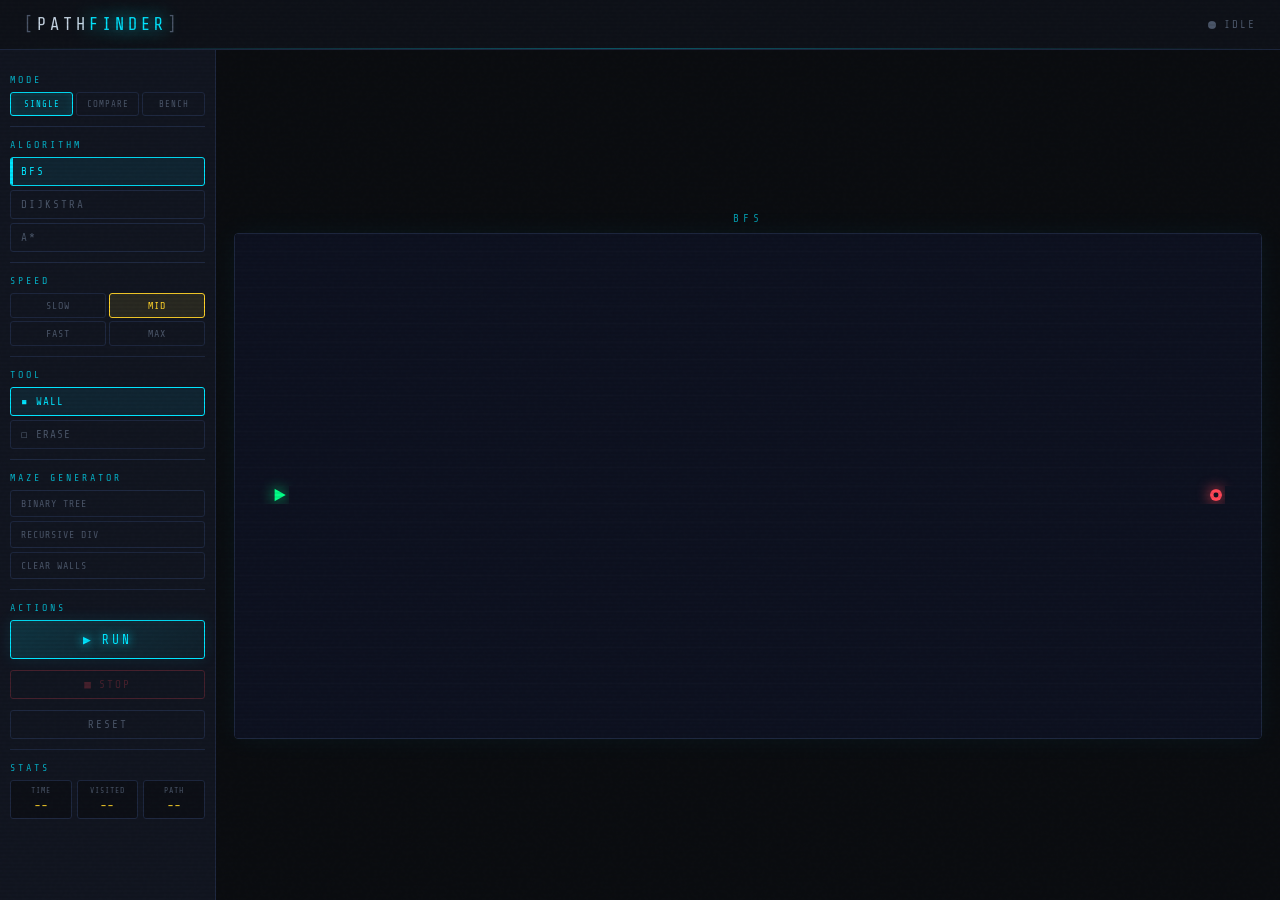
==== frontend/testGrid/Index.html @ 550be2c6 "inita" ====
<!DOCTYPE html>
<html lang="en">
<head>
    <meta charset="UTF-8">
    <meta name="viewport" content="width=device-width, initial-scale=1.0">
    <title>PathFinder — Algorithm Visualizer</title>
    <link rel="preconnect" href="https://fonts.googleapis.com">
    <link href="https://fonts.googleapis.com/css2?family=Share+Tech+Mono&family=Rajdhani:wght@300;500;600;700&display=swap" rel="stylesheet">
    <link rel="stylesheet" href="style.css">
</head>
<body>
    <div class="scanlines"></div>
    <div class="noise"></div>

    <header class="header">
        <div class="logo">
            <span class="logo-bracket">[</span>PATH<span class="logo-accent">FINDER</span><span class="logo-bracket">]</span>
        </div>
        <div class="header-info">
            <span class="status-dot" id="statusDot"></span>
            <span id="statusText">IDLE</span>
        </div>
    </header>

    <main class="main-layout">
        <aside class="control-panel">

            <!-- MODE -->
            <div class="panel-section">
                <div class="section-label">MODE</div>
                <div class="mode-tabs">
                    <button class="mode-tab active" id="tab-single"    onclick="setMode('single')">SINGLE</button>
                    <button class="mode-tab"        id="tab-compare"   onclick="setMode('compare')">COMPARE</button>
                    <button class="mode-tab"        id="tab-benchmark" onclick="setMode('benchmark')">BENCH</button>
                </div>
            </div>

            <!-- ALGO 1 -->
            <div class="panel-section" id="algo1Section">
                <div class="section-label" id="algo1SectionLabel">ALGORITHM</div>
                <div class="algo-buttons">
                    <button class="algo-btn active" data-algo="BFS"      onclick="selectAlgo(this,1)">BFS</button>
                    <button class="algo-btn"        data-algo="Dijkstra" onclick="selectAlgo(this,1)">DIJKSTRA</button>
                    <button class="algo-btn"        data-algo="A*"       onclick="selectAlgo(this,1)">A*</button>
                </div>
                <div class="heuristic-box" id="heuristicBox1" style="display:none">
                    <div class="section-label" style="margin-top:4px;font-size:9px">HEURISTIC</div>
                    <div class="heuristic-buttons">
                        <button class="heur-btn active" data-h="Manhattan"  onclick="selectHeuristic(this,1)">MANHATTAN</button>
                        <button class="heur-btn"        data-h="Euclidean"  onclick="selectHeuristic(this,1)">EUCLIDEAN</button>
                        <button class="heur-btn"        data-h="Chebyshev"  onclick="selectHeuristic(this,1)">CHEBYSHEV</button>
                    </div>
                    <label class="diag-label">
                        <input type="checkbox" id="diagCheck1" checked> DIAGONAL MOVES
                    </label>
                </div>
            </div>

            <!-- ALGO 2 -->
            <div class="panel-section" id="algo2Section" style="display:none">
                <div class="section-label">ALGORITHM · B</div>
                <div class="algo-buttons">
                    <button class="algo-btn2"         data-algo="BFS"      onclick="selectAlgo(this,2)">BFS</button>
                    <button class="algo-btn2 active2" data-algo="Dijkstra" onclick="selectAlgo(this,2)">DIJKSTRA</button>
                    <button class="algo-btn2"         data-algo="A*"       onclick="selectAlgo(this,2)">A*</button>
                </div>
                <div class="heuristic-box" id="heuristicBox2" style="display:none">
                    <div class="section-label" style="margin-top:4px;font-size:9px">HEURISTIC · B</div>
                    <div class="heuristic-buttons">
                        <button class="heur-btn active" data-h="Manhattan"  onclick="selectHeuristic(this,2)">MANHATTAN</button>
                        <button class="heur-btn"        data-h="Euclidean"  onclick="selectHeuristic(this,2)">EUCLIDEAN</button>
                        <button class="heur-btn"        data-h="Chebyshev"  onclick="selectHeuristic(this,2)">CHEBYSHEV</button>
                    </div>
                    <label class="diag-label">
                        <input type="checkbox" id="diagCheck2" checked> DIAGONAL MOVES
                    </label>
                </div>
            </div>

            <!-- BENCH CONFIG -->
            <div class="panel-section" id="benchSection" style="display:none">
                <div class="section-label">BENCHMARK CONFIG</div>
                <p class="bench-info-text">Runs all algo+heuristic combos silently and ranks results by speed, cells visited, and path length.</p>
                <label class="diag-label">
                    <input type="checkbox" id="benchDiagCheck"> ALLOW DIAGONAL
                </label>
            </div>

            <!-- DIAGONAL TOGGLE (A* only) -->
            <div class="panel-section" id="diagonalSection" style="display:none">
                <div class="section-label">A* OPTIONS</div>
                <div class="toggle-row">
                    <span class="toggle-label">DIAGONAL</span>
                    <button class="toggle-btn active" id="diagonalBtn" onclick="toggleDiagonal()">ON</button>
                </div>
            </div>
            <div class="panel-section" id="speedSection">
                <div class="section-label">SPEED</div>
                <div class="speed-buttons">
                    <button class="speed-btn"        data-speed="120" onclick="selectSpeed(this)">SLOW</button>
                    <button class="speed-btn active" data-speed="20"  onclick="selectSpeed(this)">MID</button>
                    <button class="speed-btn"        data-speed="2"   onclick="selectSpeed(this)">FAST</button>
                    <button class="speed-btn"        data-speed="0"   onclick="selectSpeed(this)">MAX</button>
                </div>
            </div>

            <!-- TOOL -->
            <div class="panel-section">
                <div class="section-label">TOOL</div>
                <div class="tool-buttons">
                    <button class="tool-btn active" data-tool="wall"  onclick="selectTool(this)"><span>▪</span> WALL</button>
                    <button class="tool-btn"        data-tool="erase" onclick="selectTool(this)"><span>◻</span> ERASE</button>
                </div>
            </div>

            <!-- MAZE -->
            <div class="panel-section">
                <div class="section-label">MAZE GENERATOR</div>
                <div class="maze-buttons">
                    <button class="maze-btn" onclick="generateMaze('binary')">BINARY TREE</button>
                    <button class="maze-btn" onclick="generateMaze('recursive')">RECURSIVE DIV</button>
                    <button class="maze-btn" onclick="clearWalls()">CLEAR WALLS</button>
                </div>
            </div>

            <!-- ACTIONS -->
            <div class="panel-section">
                <div class="section-label">ACTIONS</div>
                <button class="run-btn"  id="runBtn"  onclick="startVisualization()"><span>▶</span> RUN</button>
                <button class="stop-btn" id="stopBtn" onclick="stopVisualization()" disabled><span>■</span> STOP</button>
                <button class="reset-btn" onclick="resetAll()">RESET</button>
            </div>

            <!-- STATS -->
            <div class="panel-section" id="statsSection">
                <div class="section-label">STATS</div>
                <div class="stats-grid" id="statsGrid">
                    <div class="stat-item"><div class="stat-label">TIME</div><div class="stat-value" id="statTime">--</div></div>
                    <div class="stat-item"><div class="stat-label">VISITED</div><div class="stat-value" id="statVisited">--</div></div>
                    <div class="stat-item"><div class="stat-label">PATH</div><div class="stat-value" id="statPath">--</div></div>
                </div>
                <div id="compareStats" style="display:none">
                    <div class="compare-header-row">
                        <span></span>
                        <span class="c-algo-lbl" id="cAlgo1Label">A</span>
                        <span class="c-algo-lbl" id="cAlgo2Label">B</span>
                    </div>
                    <div class="compare-stat-row"><span class="cstat-label">TIME</span><span class="cstat-val" id="cTime1">--</span><span class="cstat-val" id="cTime2">--</span></div>
                    <div class="compare-stat-row"><span class="cstat-label">VISITED</span><span class="cstat-val" id="cVisited1">--</span><span class="cstat-val" id="cVisited2">--</span></div>
                    <div class="compare-stat-row"><span class="cstat-label">PATH</span><span class="cstat-val" id="cPath1">--</span><span class="cstat-val" id="cPath2">--</span></div>
                </div>
            </div>

        </aside>

        <!-- CONTENT AREA -->
        <div class="content-area">
            <div class="grids-area" id="gridsArea">
                <div class="grid-wrapper" id="gridWrapper1">
                    <div class="grid-label" id="gridLabel1">BFS</div>
                    <canvas id="gridCanvas1" class="grid-canvas"></canvas>
                </div>
                <div class="grid-wrapper hidden" id="gridWrapper2">
                    <div class="grid-label" id="gridLabel2">DIJKSTRA</div>
                    <canvas id="gridCanvas2" class="grid-canvas"></canvas>
                </div>
            </div>

            <!-- BENCHMARK RESULTS -->
            <div class="bench-panel hidden" id="benchPanel">
                <div class="bench-panel-header">
                    <span class="bench-title">BENCHMARK RESULTS</span>
                    <span id="benchSubtitle" class="bench-subtitle"></span>
                </div>
                <div class="bench-progress-row">
                    <div class="bench-progress-track">
                        <div class="bench-progress-fill" id="benchProgressFill"></div>
                    </div>
                    <span class="bench-progress-text" id="benchProgressText">–</span>
                </div>
                <div class="bench-table-scroll">
                    <table class="bench-table" id="benchTable">
                        <thead>
                            <tr>
                                <th>RANK</th>
                                <th>ALGORITHM</th>
                                <th>HEURISTIC</th>
                                <th>DIAG</th>
                                <th>TIME (ms)</th>
                                <th>VISITED</th>
                                <th>PATH LEN</th>
                                <th>STATUS</th>
                            </tr>
                        </thead>
                        <tbody id="benchTableBody"></tbody>
                    </table>
                </div>
            </div>
        </div>

    </main>

    <div class="timer-bar" id="timerBar">
        <span>⏱</span>
        <span id="timerDisplay">00:00.000</span>
    </div>

    <script src="script.js"></script>
</body>
</html>
---- frontend/testGrid/style.css ----
/* ============================================
   PATHFINDER VISUALIZER — CYBERPUNK TERMINAL
   ============================================ */

:root {
    --bg:        #0a0c10;
    --bg2:       #0e1118;
    --panel:     #111520;
    --border:    #1e2840;
    --accent:    #00e5ff;
    --accent2:   #ff4757;
    --accent3:   #ffd32a;
    --green:     #00ff87;
    --purple:    #a855f7;
    --text:      #c8d6e5;
    --text-dim:  #4a5568;
    --font-mono: 'Share Tech Mono', monospace;
    --font-ui:   'Rajdhani', sans-serif;
}

* { margin:0; padding:0; box-sizing:border-box; }

body {
    background: var(--bg);
    color: var(--text);
    font-family: var(--font-ui);
    height: 100vh;
    overflow: hidden;
    display: flex;
    flex-direction: column;
}

/* ── OVERLAY FX ─────────────────────────────────── */
.scanlines {
    position:fixed; inset:0; pointer-events:none; z-index:1000;
    background: repeating-linear-gradient(
        0deg, transparent, transparent 2px,
        rgba(0,0,0,0.07) 2px, rgba(0,0,0,0.07) 4px
    );
}
.noise {
    position:fixed; inset:0; pointer-events:none; z-index:999; opacity:0.35;
    background-image: url("data:image/svg+xml,%3Csvg viewBox='0 0 256 256' xmlns='http://www.w3.org/2000/svg'%3E%3Cfilter id='n'%3E%3CfeTurbulence type='fractalNoise' baseFrequency='0.9' numOctaves='4' stitchTiles='stitch'/%3E%3C/filter%3E%3Crect width='100%25' height='100%25' filter='url(%23n)' opacity='0.04'/%3E%3C/svg%3E");
}

/* ── HEADER ─────────────────────────────────────── */
.header {
    display:flex; align-items:center; justify-content:space-between;
    padding:0 24px; height:50px; flex-shrink:0;
    background:var(--bg2); border-bottom:1px solid var(--border);
    position:relative;
}
.header::after {
    content:''; position:absolute; bottom:0; left:0; right:0; height:1px;
    background:linear-gradient(90deg, transparent, var(--accent), transparent);
    opacity:0.35;
}
.logo          { font-family:var(--font-mono); font-size:17px; letter-spacing:4px; }
.logo-accent   { color:var(--accent); text-shadow:0 0 18px var(--accent); }
.logo-bracket  { color:var(--text-dim); }
.header-info   { display:flex; align-items:center; gap:8px; font-family:var(--font-mono); font-size:11px; color:var(--text-dim); letter-spacing:2px; }

.status-dot          { width:8px; height:8px; border-radius:50%; background:var(--text-dim); transition:all .3s; }
.status-dot.running  { background:var(--accent);  box-shadow:0 0 10px var(--accent);  animation:pulse 1s infinite; }
.status-dot.done     { background:var(--green);   box-shadow:0 0 10px var(--green); }
.status-dot.error    { background:var(--accent2); box-shadow:0 0 10px var(--accent2); }
@keyframes pulse { 0%,100%{opacity:1} 50%{opacity:.3} }

/* ── LAYOUT ─────────────────────────────────────── */
.main-layout  { display:flex; flex:1; overflow:hidden; }
.content-area { flex:1; display:flex; flex-direction:column; overflow:hidden; }

/* ── CONTROL PANEL ──────────────────────────────── */
.control-panel {
    width:216px; flex-shrink:0;
    background:var(--panel); border-right:1px solid var(--border);
    overflow-y:auto; overflow-x:hidden;
    padding:14px 10px; display:flex; flex-direction:column; gap:2px;
}
.control-panel::-webkit-scrollbar       { width:3px; }
.control-panel::-webkit-scrollbar-thumb { background:var(--border); }

.panel-section             { padding:10px 0; border-bottom:1px solid var(--border); display:flex; flex-direction:column; gap:7px; }
.panel-section:last-child  { border-bottom:none; }
.section-label             { font-family:var(--font-mono); font-size:10px; letter-spacing:3px; color:var(--accent); opacity:.75; }

/* ── MODE TABS ──────────────────────────────────── */
.mode-tabs { display:flex; gap:3px; }
.mode-tab {
    flex:1; padding:6px 2px;
    background:transparent; border:1px solid var(--border);
    color:var(--text-dim); font-family:var(--font-mono); font-size:9px; letter-spacing:1px;
    cursor:pointer; transition:all .2s; border-radius:3px;
}
.mode-tab:hover  { border-color:var(--accent); color:var(--accent); }
.mode-tab.active { background:rgba(0,229,255,.1); border-color:var(--accent); color:var(--accent); box-shadow:inset 0 0 8px rgba(0,229,255,.1); }

/* ── ALGO BUTTONS ───────────────────────────────── */
.algo-buttons { display:flex; flex-direction:column; gap:4px; }
.algo-btn, .algo-btn2 {
    padding:7px 10px;
    background:transparent; border:1px solid var(--border);
    color:var(--text-dim); font-family:var(--font-mono); font-size:11px; letter-spacing:2px;
    cursor:pointer; transition:all .2s; border-radius:3px; text-align:left;
    position:relative; overflow:hidden;
}
.algo-btn::before, .algo-btn2::before {
    content:''; position:absolute; left:0; top:0; bottom:0; width:2px;
    background:transparent; transition:.2s;
}
.algo-btn:hover,   .algo-btn2:hover   { border-color:var(--accent); color:var(--text); }
.algo-btn.active                       { background:rgba(0,229,255,.08);  border-color:var(--accent);  color:var(--accent);  }
.algo-btn2.active2                     { background:rgba(168,85,247,.08); border-color:var(--purple);  color:var(--purple);  }
.algo-btn.active::before               { background:var(--accent); }
.algo-btn2.active2::before             { background:var(--purple); }

/* ── HEURISTIC BOX (appears under A* only) ──────── */
.heuristic-box {
    display:flex; flex-direction:column; gap:6px;
    padding-top:8px; margin-top:2px;
    border-top:1px dashed rgba(30,40,64,.9);
}
.heuristic-buttons { display:flex; flex-direction:column; gap:3px; }

.heur-btn {
    padding:5px 8px;
    background:transparent; border:1px solid var(--border);
    color:var(--text-dim); font-family:var(--font-mono); font-size:10px; letter-spacing:1px;
    cursor:pointer; transition:all .2s; border-radius:3px; text-align:left;
    position:relative; overflow:hidden;
}
/* small left accent bar matching algo-btn style */
.heur-btn::before {
    content:''; position:absolute; left:0; top:0; bottom:0; width:2px;
    background:transparent; transition:.2s;
}
.heur-btn:hover            { border-color:var(--accent3); color:var(--accent3); }
/* Grid-1 active → amber */
.heur-btn.active           { background:rgba(255,211,42,.08); border-color:var(--accent3); color:var(--accent3); }
.heur-btn.active::before   { background:var(--accent3); }
/* Grid-2 active → purple */
.heur-btn.active2          { background:rgba(168,85,247,.08); border-color:var(--purple);  color:var(--purple);  }
.heur-btn.active2::before  { background:var(--purple); }

/* ── DIAGONAL CHECKBOX ──────────────────────────── */
.diag-label {
    display:flex; align-items:center; gap:7px;
    font-family:var(--font-mono); font-size:10px;
    color:var(--text-dim); letter-spacing:1px; cursor:pointer;
    padding:4px 0;
}
.diag-label input[type=checkbox] { accent-color:var(--accent); cursor:pointer; width:13px; height:13px; }

/* ── BENCH SECTION ──────────────────────────────── */
.bench-info-text {
    font-family:var(--font-mono); font-size:9px;
    color:var(--text-dim); line-height:1.6; letter-spacing:.5px;
}

/* ── SPEED ──────────────────────────────────────── */
.speed-buttons { display:grid; grid-template-columns:1fr 1fr; gap:3px; }
.speed-btn {
    padding:6px 4px;
    background:transparent; border:1px solid var(--border);
    color:var(--text-dim); font-family:var(--font-mono); font-size:10px; letter-spacing:1px;
    cursor:pointer; transition:all .2s; border-radius:3px;
}
.speed-btn:hover  { border-color:var(--accent3); color:var(--accent3); }
.speed-btn.active { background:rgba(255,211,42,.1); border-color:var(--accent3); color:var(--accent3); }

/* ── TOOL ───────────────────────────────────────── */
.tool-buttons { display:flex; flex-direction:column; gap:4px; }
.tool-btn {
    padding:7px 10px;
    background:transparent; border:1px solid var(--border);
    color:var(--text-dim); font-family:var(--font-mono); font-size:11px; letter-spacing:1px;
    cursor:pointer; transition:all .2s; border-radius:3px; text-align:left;
    display:flex; align-items:center; gap:7px;
}
.tool-btn:hover  { border-color:var(--accent); color:var(--text); }
.tool-btn.active { background:rgba(0,229,255,.08); border-color:var(--accent); color:var(--accent); }

/* ── MAZE ───────────────────────────────────────── */
.maze-buttons { display:flex; flex-direction:column; gap:4px; }
.maze-btn {
    padding:7px 10px;
    background:transparent; border:1px solid var(--border);
    color:var(--text-dim); font-family:var(--font-mono); font-size:10px; letter-spacing:1px;
    cursor:pointer; transition:all .2s; border-radius:3px; text-align:left;
}
.maze-btn:hover { border-color:var(--purple); color:var(--purple); background:rgba(168,85,247,.08); }

/* ── RUN / STOP / RESET ─────────────────────────── */
.run-btn {
    width:100%; padding:11px;
    background:linear-gradient(135deg, rgba(0,229,255,.15), rgba(0,229,255,.05));
    border:1px solid var(--accent); color:var(--accent);
    font-family:var(--font-mono); font-size:13px; letter-spacing:3px;
    cursor:pointer; border-radius:3px; transition:all .2s;
    display:flex; align-items:center; justify-content:center; gap:8px;
    text-shadow:0 0 10px var(--accent); box-shadow:0 0 15px rgba(0,229,255,.1);
}
.run-btn:hover:not(:disabled) { background:rgba(0,229,255,.22); box-shadow:0 0 25px rgba(0,229,255,.3); transform:translateY(-1px); }
.run-btn:disabled              { opacity:.35; cursor:not-allowed; transform:none; }

.stop-btn {
    width:100%; padding:7px; margin-top:4px;
    background:transparent; border:1px solid var(--accent2); color:var(--accent2);
    font-family:var(--font-mono); font-size:11px; letter-spacing:2px;
    cursor:pointer; border-radius:3px; transition:all .2s;
    display:flex; align-items:center; justify-content:center; gap:6px;
}
.stop-btn:hover:not(:disabled) { background:rgba(255,71,87,.15); box-shadow:0 0 15px rgba(255,71,87,.2); }
.stop-btn:disabled              { opacity:.22; cursor:not-allowed; }

.reset-btn {
    width:100%; padding:7px; margin-top:4px;
    background:transparent; border:1px solid var(--border); color:var(--text-dim);
    font-family:var(--font-mono); font-size:11px; letter-spacing:2px;
    cursor:pointer; border-radius:3px; transition:all .2s;
}
.reset-btn:hover { border-color:var(--accent2); color:var(--accent2); background:rgba(255,71,87,.08); }

/* ── STATS ──────────────────────────────────────── */
.stats-grid { display:grid; grid-template-columns:1fr 1fr 1fr; gap:5px; }
.stat-item  { background:rgba(0,0,0,.3); border:1px solid var(--border); border-radius:3px; padding:5px 3px; text-align:center; }
.stat-label { font-family:var(--font-mono); font-size:8px; letter-spacing:1px; color:var(--text-dim); margin-bottom:3px; }
.stat-value { font-family:var(--font-mono); font-size:13px; color:var(--accent3); }

/* ── COMPARE STATS ──────────────────────────────── */
.compare-header-row { display:grid; grid-template-columns:56px 1fr 1fr; gap:4px; }
.c-algo-lbl         { font-family:var(--font-mono); font-size:10px; color:var(--accent); text-align:center; letter-spacing:1px; }
.compare-stat-row   { display:grid; grid-template-columns:56px 1fr 1fr; gap:4px; margin-top:4px; }
.cstat-label        { font-family:var(--font-mono); font-size:9px; color:var(--text-dim); letter-spacing:1px; display:flex; align-items:center; }
.cstat-val          { font-family:var(--font-mono); font-size:11px; color:var(--accent3); text-align:center; background:rgba(0,0,0,.3); border:1px solid var(--border); border-radius:2px; padding:3px; }

/* ── GRIDS AREA ─────────────────────────────────── */
.grids-area {
    flex:1; display:flex; gap:12px; padding:14px;
    align-items:center; justify-content:center; overflow:hidden;
}
.grid-wrapper       { flex:1; display:flex; flex-direction:column; align-items:center; gap:8px; height:100%; justify-content:center; max-height:100%; }
.grid-wrapper.hidden{ display:none; }
.grid-label         { font-family:var(--font-mono); font-size:11px; letter-spacing:4px; color:var(--accent); opacity:.65; }
.grid-canvas {
    border:1px solid var(--border); border-radius:4px; cursor:crosshair; display:block;
    box-shadow:0 0 28px rgba(0,229,255,.05), inset 0 0 28px rgba(0,0,0,.5);
}
.grid-canvas:hover { box-shadow:0 0 40px rgba(0,229,255,.1), inset 0 0 28px rgba(0,0,0,.5); }

/* ── BENCHMARK PANEL ────────────────────────────── */
.bench-panel {
    border-top:1px solid var(--border); background:var(--bg2);
    padding:14px 16px; display:flex; flex-direction:column; gap:10px;
    max-height:52%; overflow:hidden;
}
.bench-panel.hidden { display:none; }

.bench-panel-header { display:flex; align-items:baseline; gap:14px; }
.bench-title        { font-family:var(--font-mono); font-size:12px; letter-spacing:3px; color:var(--accent); }
.bench-subtitle     { font-family:var(--font-mono); font-size:10px; color:var(--text-dim); letter-spacing:1px; }

.bench-progress-row  { display:flex; align-items:center; gap:10px; }
.bench-progress-track{ flex:1; height:4px; background:var(--border); border-radius:2px; overflow:hidden; }
.bench-progress-fill { height:100%; width:0%; background:var(--accent); border-radius:2px; transition:width .3s; box-shadow:0 0 8px var(--accent); }
.bench-progress-text { font-family:var(--font-mono); font-size:10px; color:var(--text-dim); letter-spacing:1px; white-space:nowrap; }

.bench-table-scroll               { overflow-y:auto; flex:1; }
.bench-table-scroll::-webkit-scrollbar       { width:3px; }
.bench-table-scroll::-webkit-scrollbar-thumb { background:var(--border); }

.bench-table    { width:100%; border-collapse:collapse; font-family:var(--font-mono); font-size:11px; }
.bench-table th {
    padding:7px 10px; text-align:left; font-size:9px; letter-spacing:2px;
    color:var(--text-dim); border-bottom:1px solid var(--border);
    position:sticky; top:0; background:var(--bg2); z-index:1;
}
.bench-table td     { padding:7px 10px; border-bottom:1px solid rgba(30,40,64,.5); color:var(--text); vertical-align:middle; }
.bench-table tr:hover td { background:rgba(0,229,255,.03); }

/* rank badges */
.rank-badge { display:inline-flex; align-items:center; justify-content:center; width:22px; height:22px; border-radius:50%; font-size:11px; font-family:var(--font-mono); }
.rank-1     { background:rgba(255,211,42,.2); color:var(--accent3); border:1px solid var(--accent3); }
.rank-2     { background:rgba(200,214,229,.1); color:#a0b0c0;       border:1px solid #4a5568; }
.rank-3     { background:rgba(200,100,40,.1);  color:#cd7f32;       border:1px solid #7a4520; }
.rank-n     { background:rgba(30,40,64,.5);    color:var(--text-dim);border:1px solid var(--border); }

/* algo chips */
.algo-chip      { padding:2px 7px; border-radius:3px; font-size:10px; letter-spacing:1px; }
.algo-chip.bfs  { background:rgba(0,229,255,.1);  color:var(--accent);  border:1px solid rgba(0,229,255,.3); }
.algo-chip.dijk { background:rgba(168,85,247,.1); color:var(--purple);  border:1px solid rgba(168,85,247,.3); }
.algo-chip.astar{ background:rgba(255,211,42,.1); color:var(--accent3); border:1px solid rgba(255,211,42,.3); }

/* status chips */
.status-chip         { padding:2px 7px; border-radius:3px; font-size:9px; letter-spacing:1px; }
.status-chip.found   { background:rgba(0,255,135,.1); color:var(--green);  border:1px solid rgba(0,255,135,.3); }
.status-chip.nofound { background:rgba(255,71,87,.1); color:var(--accent2);border:1px solid rgba(255,71,87,.3); }

.best-cell { color:var(--green); }

/* ── TIMER BAR ──────────────────────────────────── */
.timer-bar {
    position:fixed; bottom:14px; left:50%; transform:translateX(-50%);
    background:var(--panel); border:1px solid var(--border); border-radius:20px;
    padding:5px 18px; font-family:var(--font-mono); font-size:14px; color:var(--accent3);
    display:flex; align-items:center; gap:8px; letter-spacing:3px;
    opacity:0; transition:opacity .3s; pointer-events:none; z-index:100;
}
.timer-bar.visible { opacity:1; }

/* ── BENCHMARK OVERLAY LEGEND ───────────────────── */
.overlay-legend-wrap {
    display: inline-flex;
    align-items: center;
    gap: 8px;
    flex-wrap: wrap;
}
.overlay-legend-dot {
    display: inline-block;
    width: 10px;
    height: 10px;
    border-radius: 2px;
    flex-shrink: 0;
}
.overlay-legend-text {
    font-family: var(--font-mono);
    font-size: 10px;
    letter-spacing: 1px;
}
.overlay-legend-sep {
    color: var(--text-dim);
    font-family: var(--font-mono);
    font-size: 10px;
    margin: 0 2px;
}
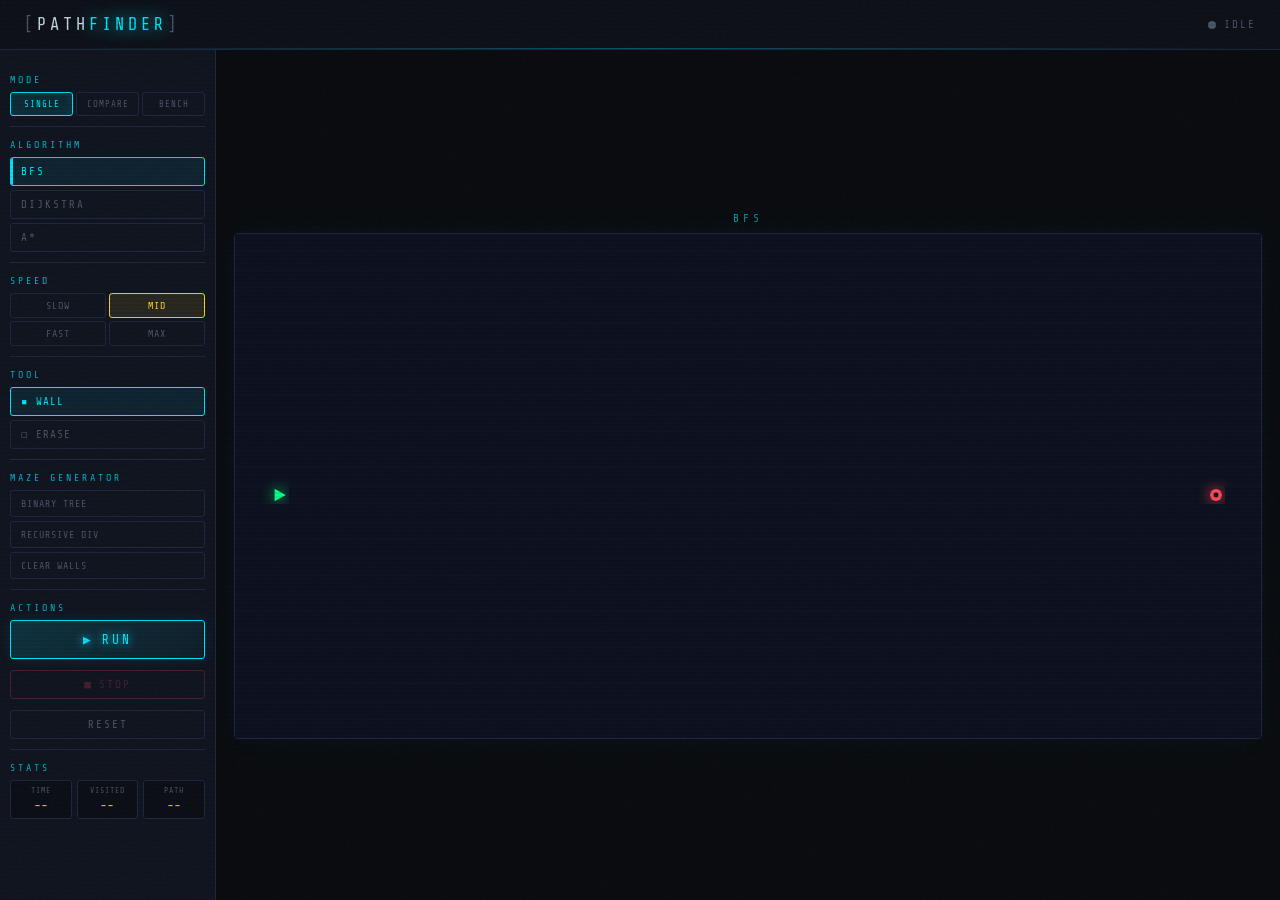
==== commit 8be95ce9: "ui: focus mode — collapse panel during algorithm run - Sections (mode, algo, speed, tool, maze) slid" ====
--- a/frontend/testGrid/Index.html
+++ b/frontend/testGrid/Index.html
@@ -25,8 +25,21 @@
     <main class="main-layout">
         <aside class="control-panel">
 
+            <!-- RUNNING HUD — visible only while algo runs -->
+            <div class="running-hud" id="runningHud">
+                <div class="running-hud-algo" id="runningHudAlgo">BFS</div>
+                <div class="running-hud-live">
+                    <span class="running-hud-label">VISITED</span>
+                    <span class="running-hud-val" id="liveVisited">0</span>
+                </div>
+                <div class="running-hud-live">
+                    <span class="running-hud-label">TIME</span>
+                    <span class="running-hud-val" id="liveTime">00:00.000</span>
+                </div>
+            </div>
+
             <!-- MODE -->
-            <div class="panel-section">
+            <div class="panel-section collapsible">
                 <div class="section-label">MODE</div>
                 <div class="mode-tabs">
                     <button class="mode-tab active" id="tab-single"    onclick="setMode('single')">SINGLE</button>
@@ -36,7 +49,7 @@
             </div>
 
             <!-- ALGO 1 -->
-            <div class="panel-section" id="algo1Section">
+            <div class="panel-section collapsible" id="algo1Section">
                 <div class="section-label" id="algo1SectionLabel">ALGORITHM</div>
                 <div class="algo-buttons">
                     <button class="algo-btn active" data-algo="BFS"      onclick="selectAlgo(this,1)">BFS</button>
@@ -94,7 +107,7 @@
                     <button class="toggle-btn active" id="diagonalBtn" onclick="toggleDiagonal()">ON</button>
                 </div>
             </div>
-            <div class="panel-section" id="speedSection">
+            <div class="panel-section collapsible" id="speedSection">
                 <div class="section-label">SPEED</div>
                 <div class="speed-buttons">
                     <button class="speed-btn"        data-speed="120" onclick="selectSpeed(this)">SLOW</button>
@@ -105,7 +118,7 @@
             </div>
 
             <!-- TOOL -->
-            <div class="panel-section">
+            <div class="panel-section collapsible">
                 <div class="section-label">TOOL</div>
                 <div class="tool-buttons">
                     <button class="tool-btn active" data-tool="wall"  onclick="selectTool(this)"><span>▪</span> WALL</button>
@@ -114,7 +127,7 @@
             </div>
 
             <!-- MAZE -->
-            <div class="panel-section">
+            <div class="panel-section collapsible">
                 <div class="section-label">MAZE GENERATOR</div>
                 <div class="maze-buttons">
                     <button class="maze-btn" onclick="generateMaze('binary')">BINARY TREE</button>
@@ -205,6 +218,7 @@
         <span id="timerDisplay">00:00.000</span>
     </div>
 
+    <script src="config.js"></script>
     <script src="script.js"></script>
 </body>
 </html>
--- a/frontend/testGrid/style.css
+++ b/frontend/testGrid/style.css
@@ -332,4 +332,89 @@
     font-family: var(--font-mono);
     font-size: 10px;
     margin: 0 2px;
+}
+
+/* ── RUNNING HUD ─────────────────────────────────── */
+.running-hud {
+    display: none;
+    flex-direction: column;
+    gap: 10px;
+    padding: 12px 10px;
+    border-bottom: 1px solid var(--border);
+    background: rgba(0,229,255,.04);
+    border-radius: 4px;
+    margin-bottom: 4px;
+}
+.running-hud-algo {
+    font-family: var(--font-mono);
+    font-size: 15px;
+    letter-spacing: 3px;
+    color: var(--accent);
+    text-shadow: 0 0 16px var(--accent);
+    text-align: center;
+}
+.running-hud-live {
+    display: flex;
+    justify-content: space-between;
+    align-items: center;
+}
+.running-hud-label {
+    font-family: var(--font-mono);
+    font-size: 9px;
+    letter-spacing: 2px;
+    color: var(--text-dim);
+}
+.running-hud-val {
+    font-family: var(--font-mono);
+    font-size: 13px;
+    color: var(--accent3);
+}
+
+/* ── FOCUS / RUNNING MODE ────────────────────────── */
+.collapsible {
+    overflow: hidden;
+    max-height: 600px;
+    transition: max-height 0.35s ease, opacity 0.25s ease, padding 0.3s ease;
+    opacity: 1;
+}
+
+body.is-running .collapsible {
+    max-height: 0 !important;
+    opacity: 0;
+    padding-top: 0;
+    padding-bottom: 0;
+    pointer-events: none;
+}
+
+body.is-running .running-hud {
+    display: flex;
+}
+
+body.is-running .scanlines {
+    opacity: 0.3;
+}
+
+body.is-running .noise {
+    opacity: 0.1;
+}
+
+/* canvas pulses with a living border during run */
+@keyframes canvas-pulse {
+    0%,100% { box-shadow: 0 0 18px rgba(0,229,255,.12), inset 0 0 28px rgba(0,0,0,.5); }
+    50%      { box-shadow: 0 0 38px rgba(0,229,255,.28), inset 0 0 28px rgba(0,0,0,.5); }
+}
+body.is-running .grid-canvas {
+    animation: canvas-pulse 2s ease-in-out infinite;
+    border-color: rgba(0,229,255,.35);
+}
+
+/* stop button becomes more prominent while running */
+body.is-running .stop-btn {
+    background: rgba(255,71,87,.12);
+    box-shadow: 0 0 14px rgba(255,71,87,.18);
+}
+
+/* hide the floating timer — time is shown in HUD instead */
+body.is-running .timer-bar {
+    display: none !important;
 }
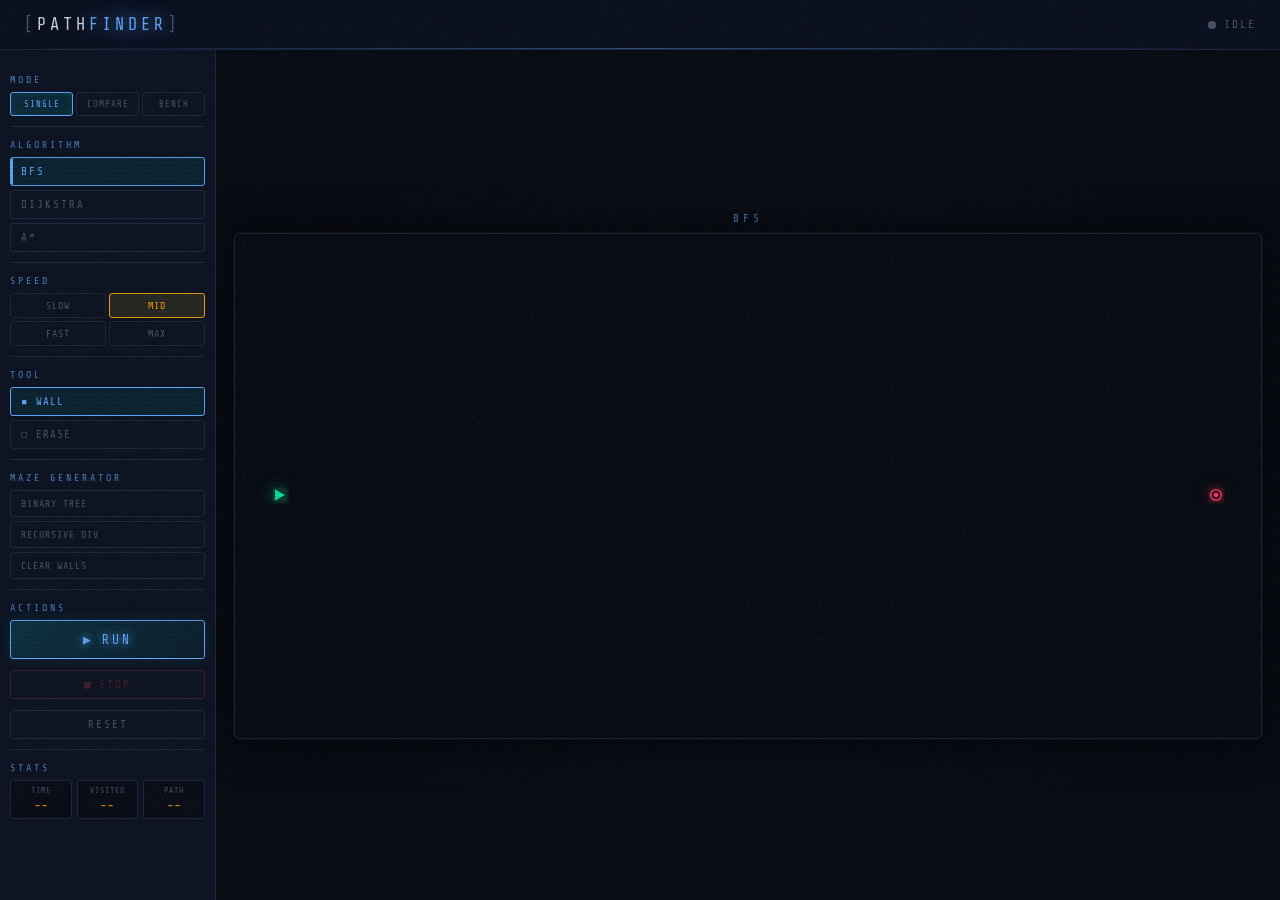
==== commit 6eff4971: "fixing the structure + lag" ====
--- a/frontend/testGrid/Index.html
+++ b/frontend/testGrid/Index.html
@@ -219,6 +219,6 @@
     </div>
 
     <script src="config.js"></script>
-    <script src="script.js"></script>
+    <script type="module" src="script.js"></script>
 </body>
 </html>
--- a/frontend/testGrid/style.css
+++ b/frontend/testGrid/style.css
@@ -3,15 +3,15 @@
    ============================================ */
 
 :root {
-    --bg:        #0a0c10;
-    --bg2:       #0e1118;
-    --panel:     #111520;
+    --bg:        #080c14;
+    --bg2:       #0b1020;
+    --panel:     #0e1422;
     --border:    #1e2840;
-    --accent:    #00e5ff;
-    --accent2:   #ff4757;
-    --accent3:   #ffd32a;
-    --green:     #00ff87;
-    --purple:    #a855f7;
+    --accent:    #60a5fa;
+    --accent2:   #f43f5e;
+    --accent3:   #f59e0b;
+    --green:     #10d9a0;
+    --purple:    #a78bfa;
     --text:      #c8d6e5;
     --text-dim:  #4a5568;
     --font-mono: 'Share Tech Mono', monospace;
@@ -53,7 +53,7 @@
 .header::after {
     content:''; position:absolute; bottom:0; left:0; right:0; height:1px;
     background:linear-gradient(90deg, transparent, var(--accent), transparent);
-    opacity:0.35;
+    opacity:0.45;
 }
 .logo          { font-family:var(--font-mono); font-size:17px; letter-spacing:4px; }
 .logo-accent   { color:var(--accent); text-shadow:0 0 18px var(--accent); }
@@ -238,15 +238,28 @@
 .grids-area {
     flex:1; display:flex; gap:12px; padding:14px;
     align-items:center; justify-content:center; overflow:hidden;
+    background:
+        radial-gradient(circle at 50% 50%, rgba(96,165,250,0.03) 0%, transparent 70%),
+        var(--bg);
 }
 .grid-wrapper       { flex:1; display:flex; flex-direction:column; align-items:center; gap:8px; height:100%; justify-content:center; max-height:100%; }
 .grid-wrapper.hidden{ display:none; }
 .grid-label         { font-family:var(--font-mono); font-size:11px; letter-spacing:4px; color:var(--accent); opacity:.65; }
 .grid-canvas {
-    border:1px solid var(--border); border-radius:4px; cursor:crosshair; display:block;
-    box-shadow:0 0 28px rgba(0,229,255,.05), inset 0 0 28px rgba(0,0,0,.5);
-}
-.grid-canvas:hover { box-shadow:0 0 40px rgba(0,229,255,.1), inset 0 0 28px rgba(0,0,0,.5); }
+    border:1px solid rgba(30,40,64,0.9); border-radius:6px; cursor:crosshair; display:block;
+    background: #080c14;
+    box-shadow:
+        0 0 0 1px rgba(96,165,250,.04),
+        0 0 40px rgba(0,0,0,.8),
+        inset 0 0 60px rgba(0,0,0,.4);
+}
+.grid-canvas:hover {
+    border-color:rgba(96,165,250,.25);
+    box-shadow:
+        0 0 0 1px rgba(96,165,250,.1),
+        0 0 40px rgba(0,0,0,.8),
+        inset 0 0 60px rgba(0,0,0,.4);
+}
 
 /* ── BENCHMARK PANEL ────────────────────────────── */
 .bench-panel {
@@ -400,12 +413,12 @@
 
 /* canvas pulses with a living border during run */
 @keyframes canvas-pulse {
-    0%,100% { box-shadow: 0 0 18px rgba(0,229,255,.12), inset 0 0 28px rgba(0,0,0,.5); }
-    50%      { box-shadow: 0 0 38px rgba(0,229,255,.28), inset 0 0 28px rgba(0,0,0,.5); }
+    0%,100% { box-shadow: 0 0 20px rgba(96,165,250,.1), 0 0 40px rgba(0,0,0,.8), inset 0 0 60px rgba(0,0,0,.4); }
+    50%      { box-shadow: 0 0 40px rgba(96,165,250,.28), 0 0 40px rgba(0,0,0,.8), inset 0 0 60px rgba(0,0,0,.4); }
 }
 body.is-running .grid-canvas {
     animation: canvas-pulse 2s ease-in-out infinite;
-    border-color: rgba(0,229,255,.35);
+    border-color: rgba(96,165,250,.35);
 }
 
 /* stop button becomes more prominent while running */
